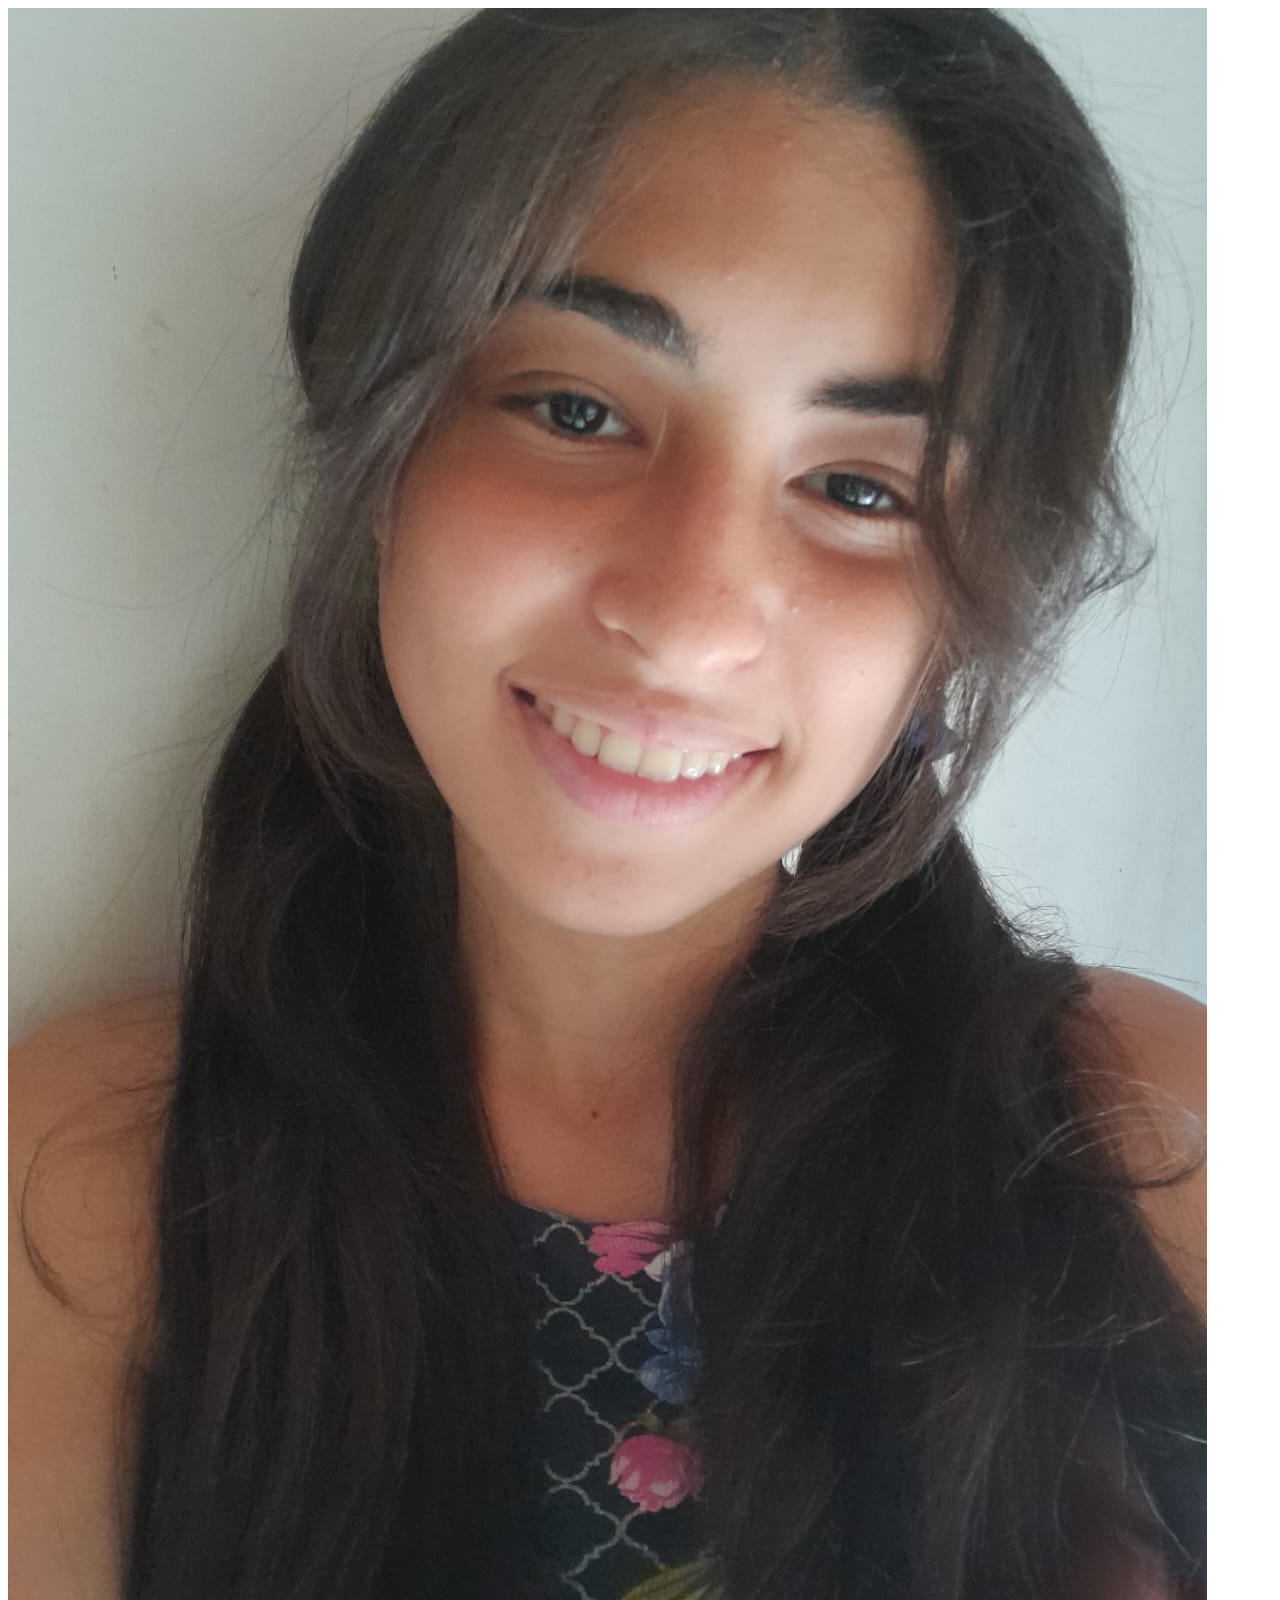
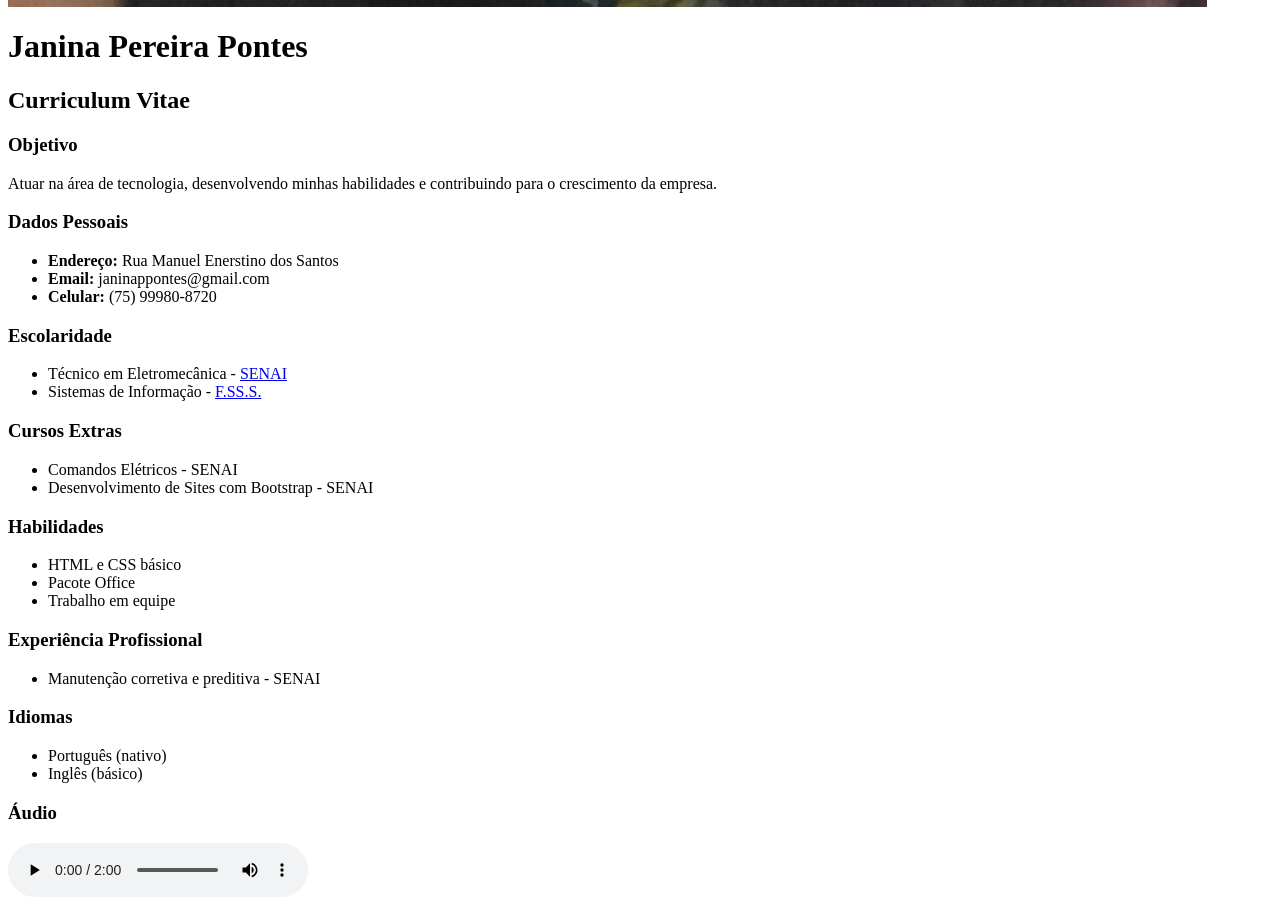
==== index.html @ e2a33e9a "Update index.html" ====
<body>

<div class="container">

    <header>
        <img src="Janina/c.jpg" alt="Foto de Janina">
        <h1>Janina Pereira Pontes</h1>
        <h2>Curriculum Vitae</h2>
    </header>

    <section>
        <h3>Objetivo</h3>
        <p>Atuar na área de tecnologia, desenvolvendo minhas habilidades e contribuindo para o crescimento da empresa.</p>
    </section>

    <section>
        <h3>Dados Pessoais</h3>
        <ul>
            <li><strong>Endereço:</strong> Rua Manuel Enerstino dos Santos</li>
            <li><strong>Email:</strong> janinappontes@gmail.com</li>
            <li><strong>Celular:</strong> (75) 99980-8720</li>
        </ul>
    </section>

    <section>
        <h3>Escolaridade</h3>
        <ul>
            <li>Técnico em Eletromecânica - <a href="https://www.tecnicosenai.com.br/">SENAI</a></li>
            <li>Sistemas de Informação - <a href="https://fsssacramento.br/">F.SS.S.</a></li>
        </ul>
    </section>

    <section>
        <h3>Cursos Extras</h3>
        <ul>
            <li>Comandos Elétricos - SENAI</li>
            <li>Desenvolvimento de Sites com Bootstrap - SENAI</li>
        </ul>
    </section>

    <section>
        <h3>Habilidades</h3>
        <ul>
            <li>HTML e CSS básico</li>
            <li>Pacote Office</li>
            <li>Trabalho em equipe</li>
        </ul>
    </section>

    <section>
        <h3>Experiência Profissional</h3>
        <ul>
            <li>Manutenção corretiva e preditiva - SENAI</li>
        </ul>
    </section>

    <section>
        <h3>Idiomas</h3>
        <ul>
            <li>Português (nativo)</li>
            <li>Inglês (básico)</li>
        </ul>
    </section>

    <section>
        <h3>Áudio</h3>
        <audio controls>
            <source src="Janina/B.mp3" type="audio/mpeg">
        </audio>
    </section>

</div>

</body>
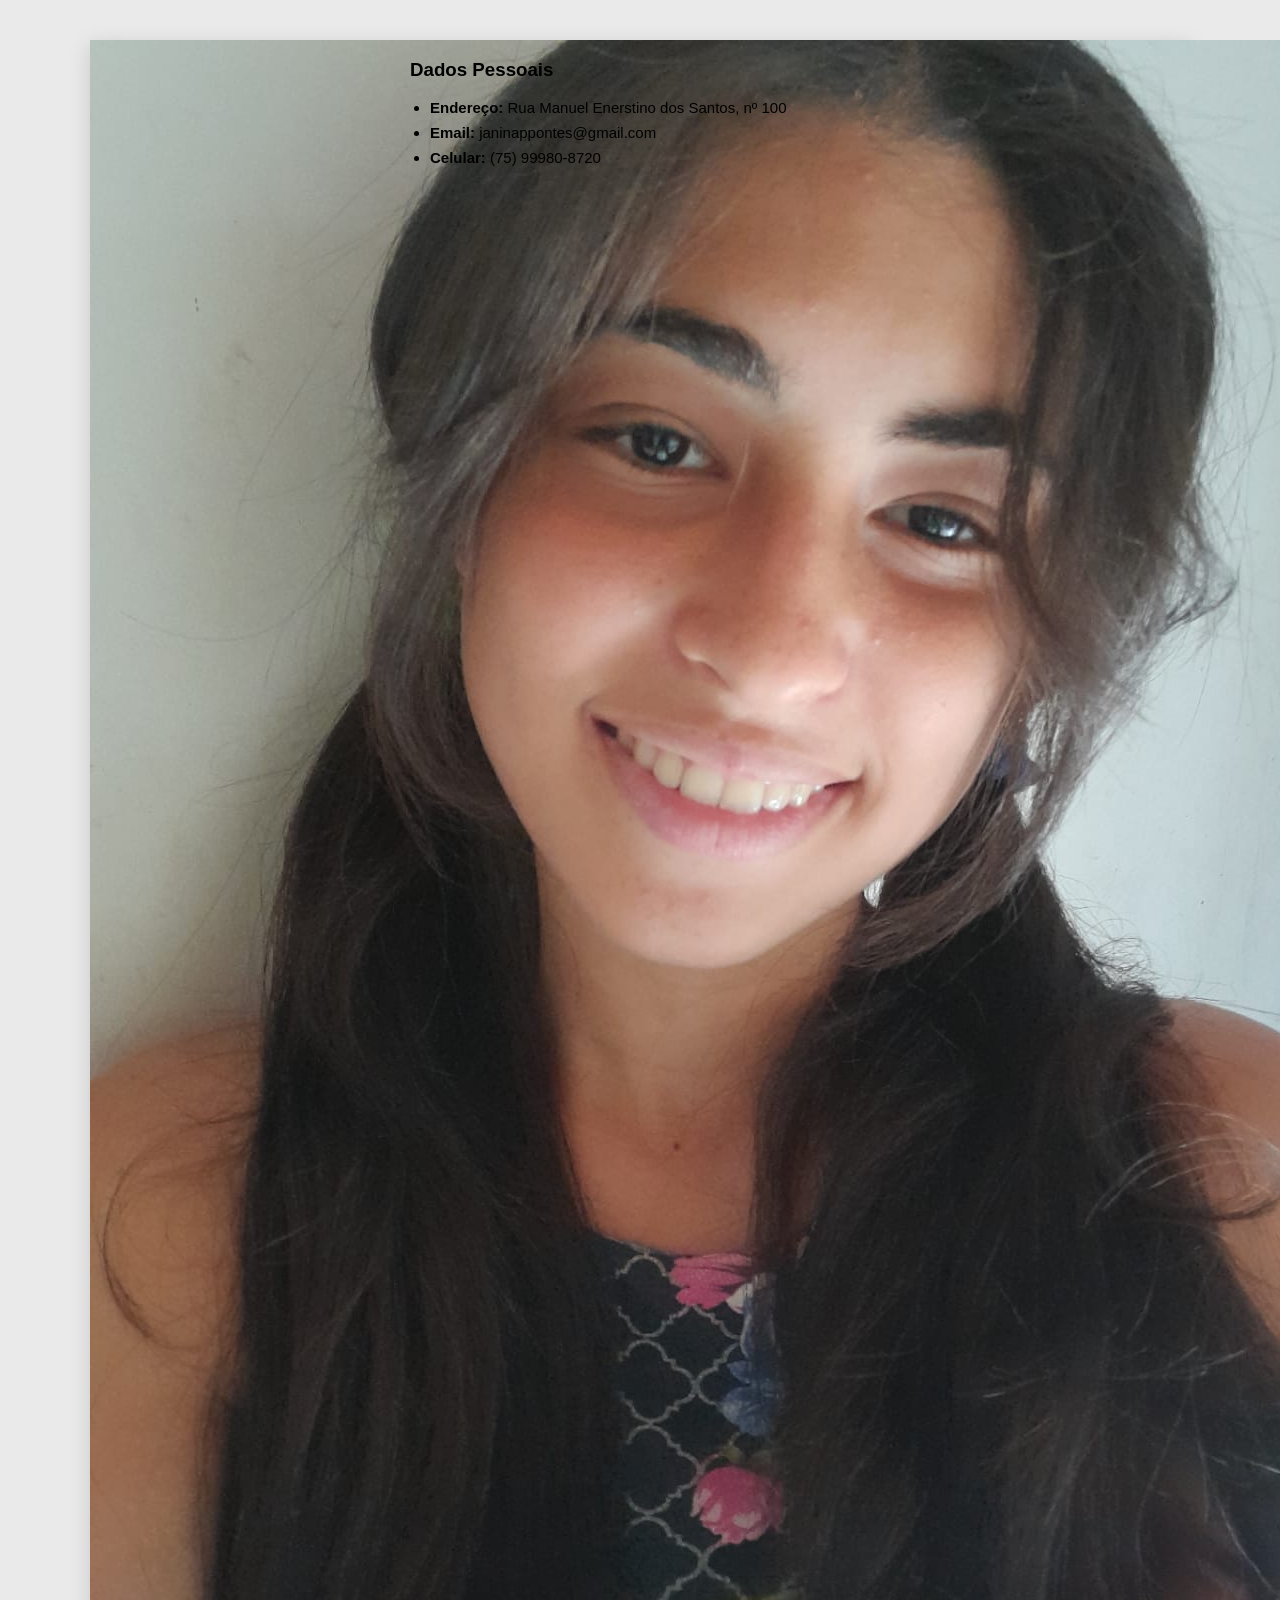
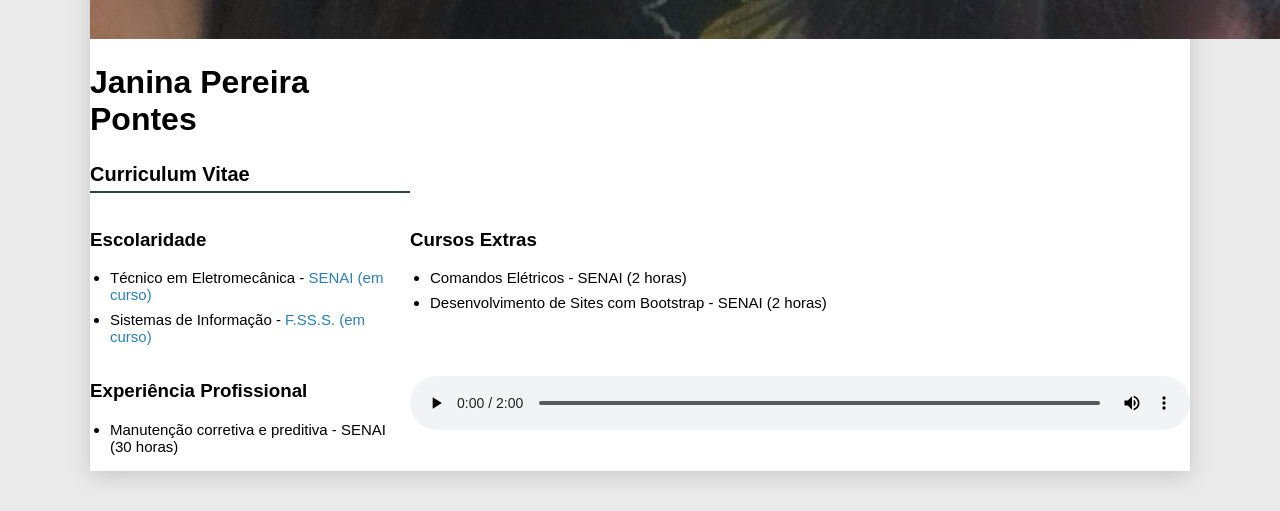
==== commit c43ccc02: "Update index.html" ====
--- a/index.html
+++ b/index.html
@@ -1,74 +1 @@
-<body>
-
-<div class="container">
-
-    <header>
-        <img src="Janina/c.jpg" alt="Foto de Janina">
-        <h1>Janina Pereira Pontes</h1>
-        <h2>Curriculum Vitae</h2>
-    </header>
-
-    <section>
-        <h3>Objetivo</h3>
-        <p>Atuar na área de tecnologia, desenvolvendo minhas habilidades e contribuindo para o crescimento da empresa.</p>
-    </section>
-
-    <section>
-        <h3>Dados Pessoais</h3>
-        <ul>
-            <li><strong>Endereço:</strong> Rua Manuel Enerstino dos Santos</li>
-            <li><strong>Email:</strong> janinappontes@gmail.com</li>
-            <li><strong>Celular:</strong> (75) 99980-8720</li>
-        </ul>
-    </section>
-
-    <section>
-        <h3>Escolaridade</h3>
-        <ul>
-            <li>Técnico em Eletromecânica - <a href="https://www.tecnicosenai.com.br/">SENAI</a></li>
-            <li>Sistemas de Informação - <a href="https://fsssacramento.br/">F.SS.S.</a></li>
-        </ul>
-    </section>
-
-    <section>
-        <h3>Cursos Extras</h3>
-        <ul>
-            <li>Comandos Elétricos - SENAI</li>
-            <li>Desenvolvimento de Sites com Bootstrap - SENAI</li>
-        </ul>
-    </section>
-
-    <section>
-        <h3>Habilidades</h3>
-        <ul>
-            <li>HTML e CSS básico</li>
-            <li>Pacote Office</li>
-            <li>Trabalho em equipe</li>
-        </ul>
-    </section>
-
-    <section>
-        <h3>Experiência Profissional</h3>
-        <ul>
-            <li>Manutenção corretiva e preditiva - SENAI</li>
-        </ul>
-    </section>
-
-    <section>
-        <h3>Idiomas</h3>
-        <ul>
-            <li>Português (nativo)</li>
-            <li>Inglês (básico)</li>
-        </ul>
-    </section>
-
-    <section>
-        <h3>Áudio</h3>
-        <audio controls>
-            <source src="Janina/B.mp3" type="audio/mpeg">
-        </audio>
-    </section>
-
-</div>
-
-</body>
+<!DOCTYPE html> <html lang="pt-BR"> <head> <meta charset="UTF-8"> <meta name="viewport" content="width=device-width, initial-scale=1.0"> <title>Currículo de Janina</title> <link rel="stylesheet" href="style.css"> </head> <body> <div class="container"> <header> <img src="Janina/c.jpg" alt="Foto de Janina"> <h1>Janina Pereira Pontes</h1> <h2>Curriculum Vitae</h2> </header> <section> <h3>Dados Pessoais</h3> <ul> <li><strong>Endereço:</strong> Rua Manuel Enerstino dos Santos, nº 100</li> <li><strong>Email:</strong> janinappontes@gmail.com</li> <li><strong>Celular:</strong> (75) 99980-8720</li> </ul> </section> <section> <h3>Escolaridade</h3> <ul> <li>Técnico em Eletromecânica - <a href="https://www.tecnicosenai.com.br/">SENAI (em curso)</a></li> <li>Sistemas de Informação - <a href="https://fsssacramento.br/">F.SS.S. (em curso)</a></li> </ul> </section> <section> <h3>Cursos Extras</h3> <ul> <li>Comandos Elétricos - SENAI (2 horas)</li> <li>Desenvolvimento de Sites com Bootstrap - SENAI (2 horas)</li> </ul> </section> <section> <h3>Experiência Profissional</h3> <ul> <li>Manutenção corretiva e preditiva - SENAI (30 horas)</li> </ul> </section> <audio controls loop> <source src="Janina/B.mp3" type="audio/mpeg"> </audio> </div> </body> </html>
--- a/style.css
+++ b/style.css
@@ -0,0 +1,66 @@
+body {
+    margin: 0;
+    font-family: Arial, sans-serif;
+    background: #eaeaea;
+}
+.container {
+    max-width: 1100px;
+    margin: 40px auto;
+    background: #fff;
+    display: grid;
+    grid-template-columns: 320px 1fr;
+    box-shadow: 0 5px 20px rgba(0,0,0,0.15);
+}
+.sidebar {
+    background: #2c3e50;
+    color: #fff;
+    padding: 30px 20px;
+    text-align: center;
+}
+.sidebar img {
+    width: 140px;
+    height: 140px;
+    object-fit: cover;
+    margin-bottom: 15px;
+}
+.sidebar h1 {
+    font-size: 20px;
+    margin-bottom: 15px;
+}
+.sidebar p {
+    font-size: 14px;
+    margin: 8px 0;
+}
+.content {
+    padding: 30px;
+}
+h2 {
+    font-size: 20px;
+    border-bottom: 2px solid #2c3e50;
+    padding-bottom: 5px;
+    margin-top: 25px;
+}
+ul {
+    padding-left: 20px;
+}
+
+li {
+    margin-bottom: 8px;
+    font-size: 15px;
+}
+a {
+    color: #2980b9;
+    text-decoration: none;
+}
+audio {
+    margin-top: 15px;
+    width: 100%;
+}
+@media (max-width: 768px) {
+    .container {
+        grid-template-columns: 1fr;
+    }
+    .sidebar {
+        text-align: center;
+    }
+}
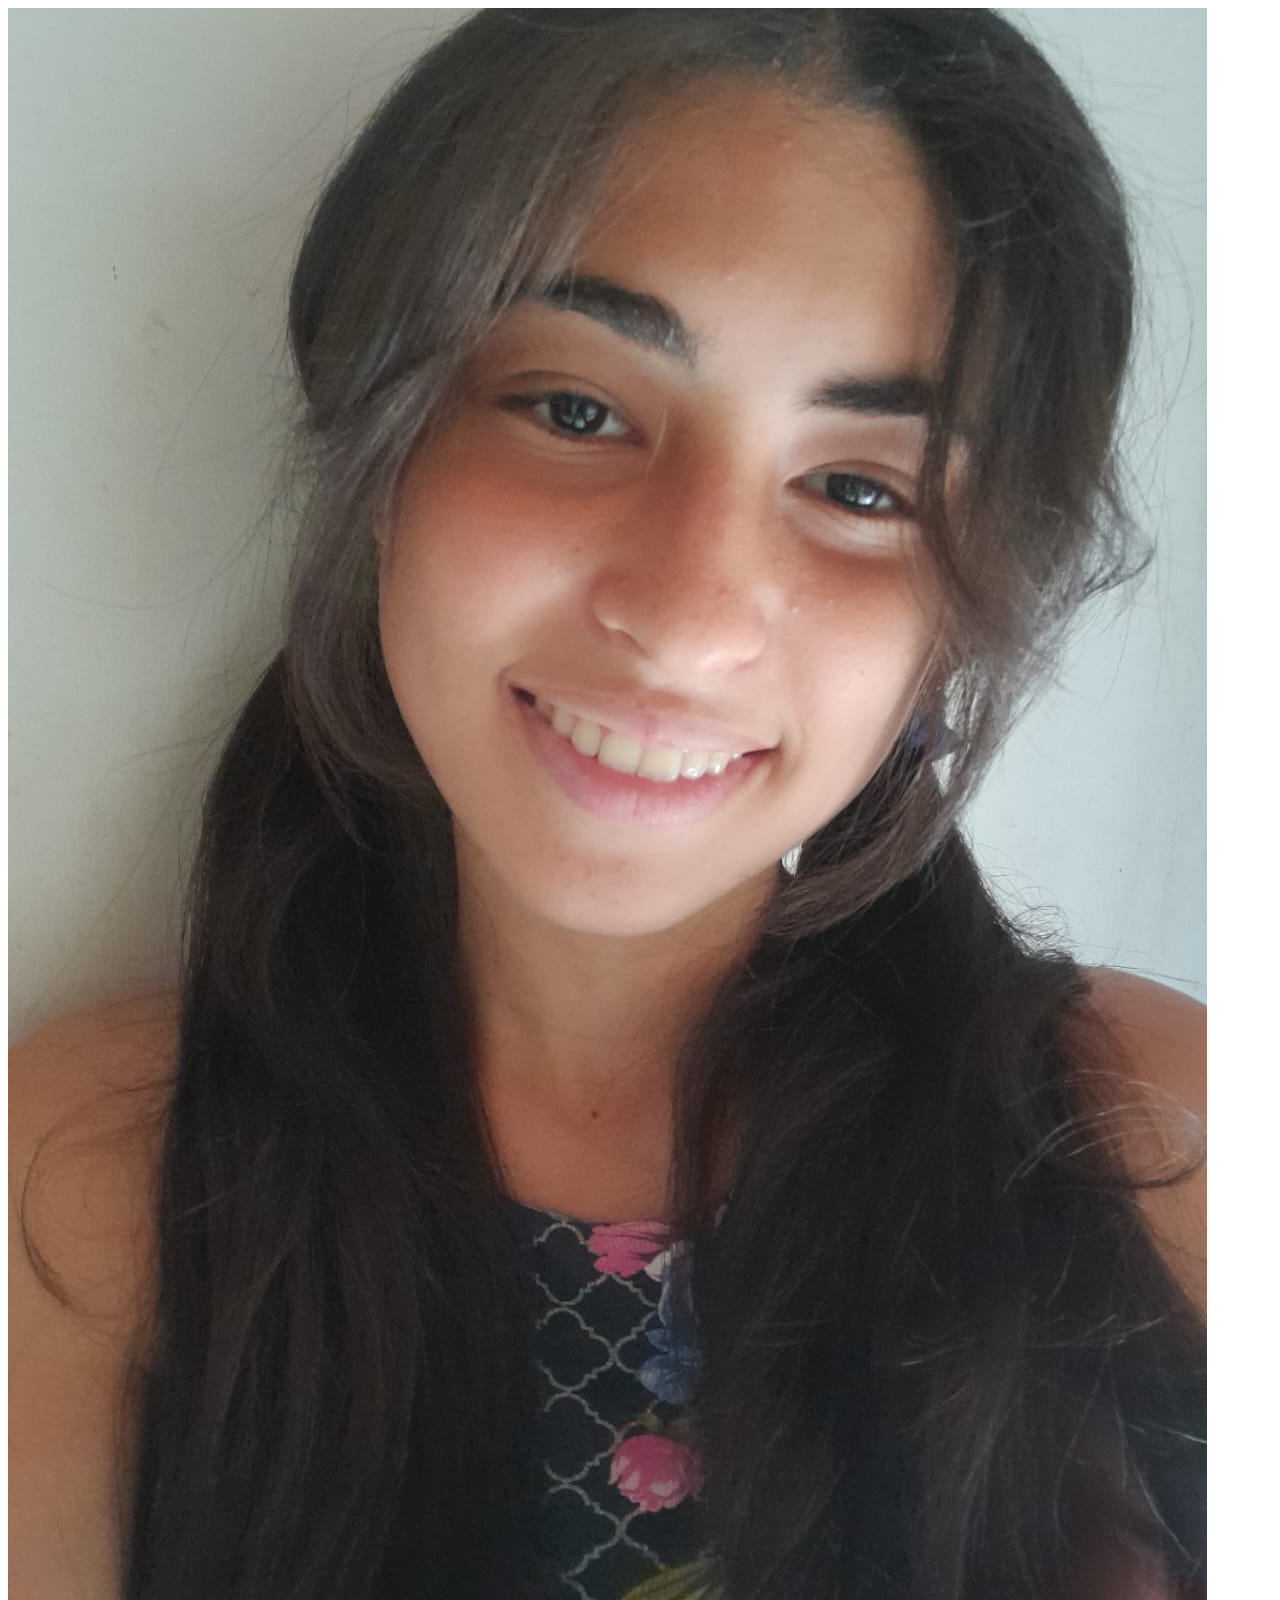
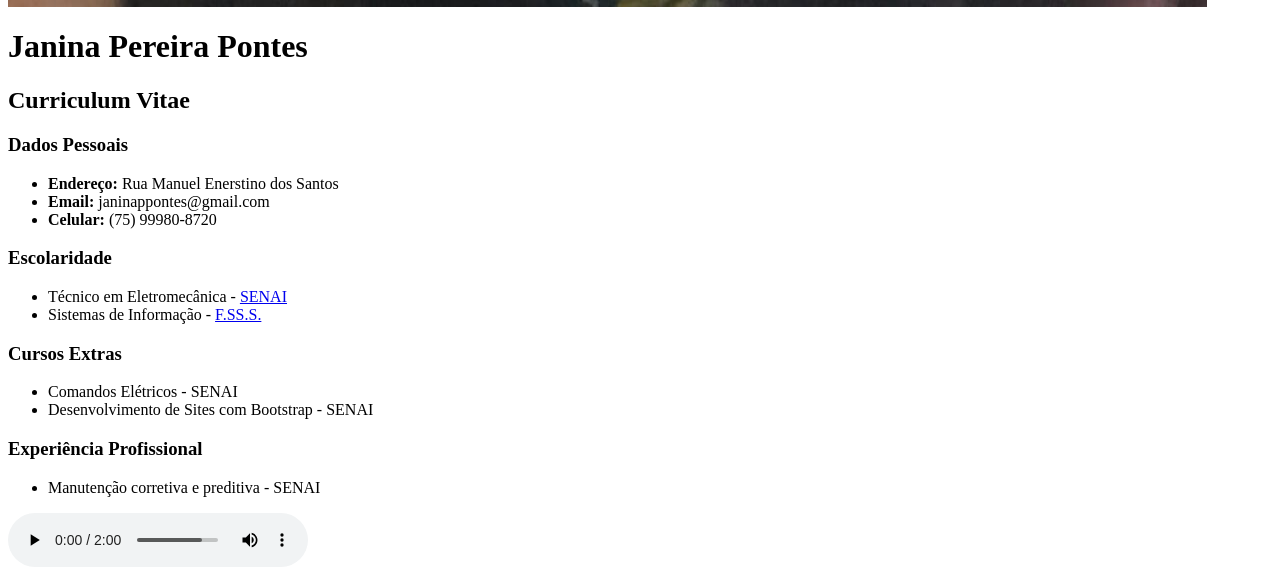
==== commit c20c347a: "Update index.html" ====
--- a/index.html
+++ b/index.html
@@ -1 +1,49 @@
-<!DOCTYPE html> <html lang="pt-BR"> <head> <meta charset="UTF-8"> <meta name="viewport" content="width=device-width, initial-scale=1.0"> <title>Currículo de Janina</title> <link rel="stylesheet" href="style.css"> </head> <body> <div class="container"> <header> <img src="Janina/c.jpg" alt="Foto de Janina"> <h1>Janina Pereira Pontes</h1> <h2>Curriculum Vitae</h2> </header> <section> <h3>Dados Pessoais</h3> <ul> <li><strong>Endereço:</strong> Rua Manuel Enerstino dos Santos, nº 100</li> <li><strong>Email:</strong> janinappontes@gmail.com</li> <li><strong>Celular:</strong> (75) 99980-8720</li> </ul> </section> <section> <h3>Escolaridade</h3> <ul> <li>Técnico em Eletromecânica - <a href="https://www.tecnicosenai.com.br/">SENAI (em curso)</a></li> <li>Sistemas de Informação - <a href="https://fsssacramento.br/">F.SS.S. (em curso)</a></li> </ul> </section> <section> <h3>Cursos Extras</h3> <ul> <li>Comandos Elétricos - SENAI (2 horas)</li> <li>Desenvolvimento de Sites com Bootstrap - SENAI (2 horas)</li> </ul> </section> <section> <h3>Experiência Profissional</h3> <ul> <li>Manutenção corretiva e preditiva - SENAI (30 horas)</li> </ul> </section> <audio controls loop> <source src="Janina/B.mp3" type="audio/mpeg"> </audio> </div> </body> </html>
+<body>
+
+<div class="container">
+
+    <header>
+        <img src="Janina/c.jpg" alt="Foto de Janina">
+        <h1>Janina Pereira Pontes</h1>
+        <h2>Curriculum Vitae</h2>
+    </header>
+
+    <section>
+        <h3>Dados Pessoais</h3>
+        <ul>
+            <li><strong>Endereço:</strong> Rua Manuel Enerstino dos Santos</li>
+            <li><strong>Email:</strong> janinappontes@gmail.com</li>
+            <li><strong>Celular:</strong> (75) 99980-8720</li>
+        </ul>
+    </section>
+
+    <section>
+        <h3>Escolaridade</h3>
+        <ul>
+            <li>Técnico em Eletromecânica - <a href="https://www.tecnicosenai.com.br/">SENAI</a></li>
+            <li>Sistemas de Informação - <a href="https://fsssacramento.br/">F.SS.S.</a></li>
+        </ul>
+    </section>
+
+    <section>
+        <h3>Cursos Extras</h3>
+        <ul>
+            <li>Comandos Elétricos - SENAI</li>
+            <li>Desenvolvimento de Sites com Bootstrap - SENAI</li>
+        </ul>
+    </section>
+
+    <section>
+        <h3>Experiência Profissional</h3>
+        <ul>
+            <li>Manutenção corretiva e preditiva - SENAI</li>
+        </ul>
+    </section>
+
+    <audio controls>
+        <source src="Janina/B.mp3" type="audio/mpeg">
+    </audio>
+
+</div>
+
+</body>
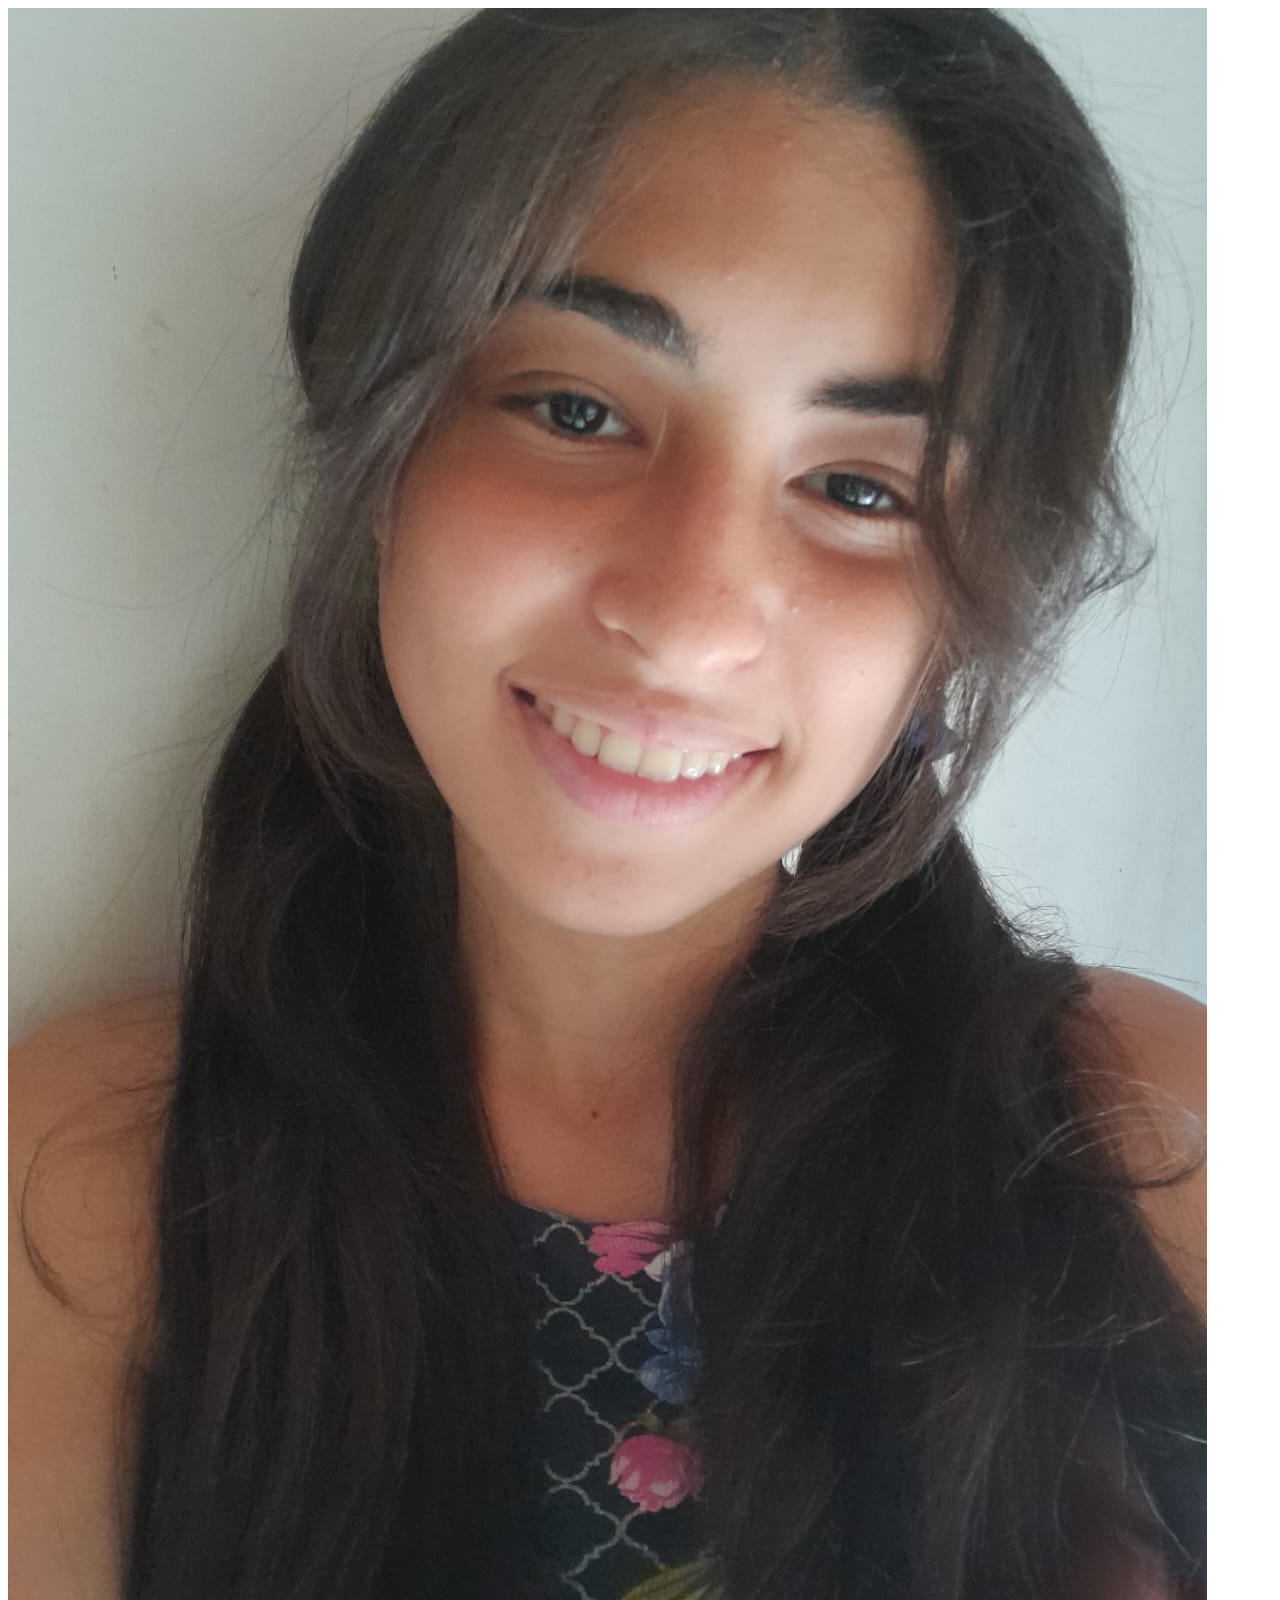
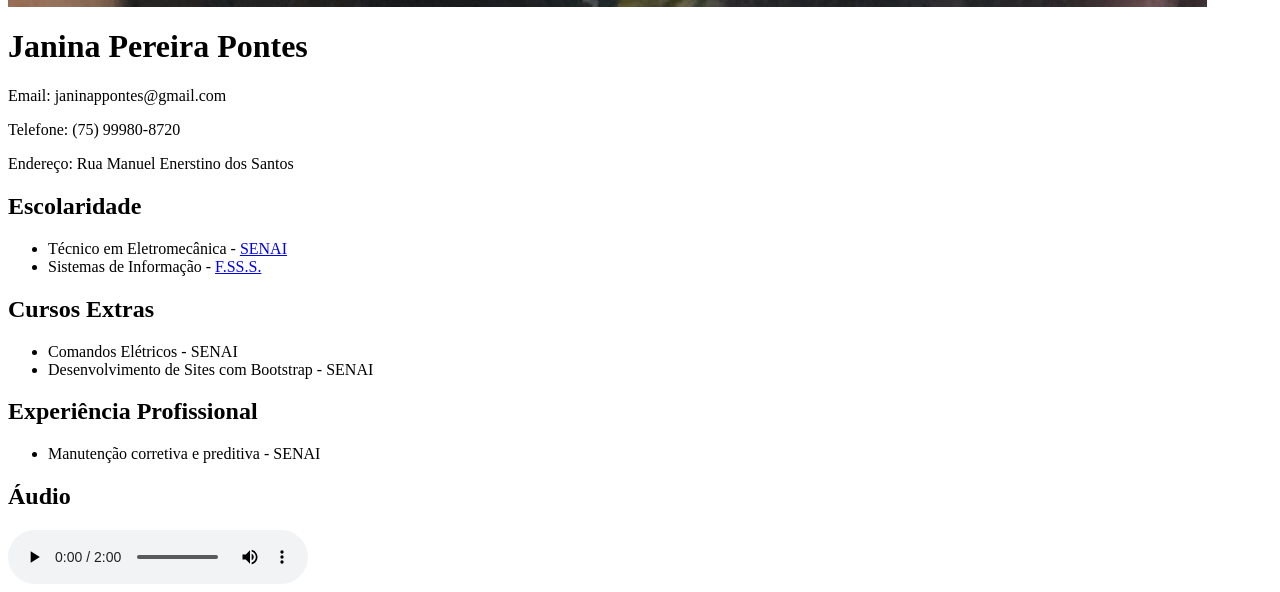
==== commit d0d7340e: "Update index.html" ====
--- a/index.html
+++ b/index.html
@@ -1,48 +1,40 @@
 <body>
 
 <div class="container">
+    <div class="sidebar">
+        <img src="Janina/c.jpg" alt="Foto de Janina">
 
-    <header>
-        <img src="Janina/c.jpg" alt="Foto de Janina">
         <h1>Janina Pereira Pontes</h1>
-        <h2>Curriculum Vitae</h2>
-    </header>
+        <p>Email: janinappontes@gmail.com</p>
+        <p>Telefone: (75) 99980-8720</p>
+        <p>Endereço: Rua Manuel Enerstino dos Santos</p>
+    </div>
 
-    <section>
-        <h3>Dados Pessoais</h3>
+    <div class="content">
+
+        <h2>Escolaridade</h2>
         <ul>
-            <li><strong>Endereço:</strong> Rua Manuel Enerstino dos Santos</li>
-            <li><strong>Email:</strong> janinappontes@gmail.com</li>
-            <li><strong>Celular:</strong> (75) 99980-8720</li>
+            <li>Técnico em Eletromecânica - <a href="#">SENAI</a></li>
+            <li>Sistemas de Informação - <a href="#">F.SS.S.</a></li>
         </ul>
-    </section>
 
-    <section>
-        <h3>Escolaridade</h3>
-        <ul>
-            <li>Técnico em Eletromecânica - <a href="https://www.tecnicosenai.com.br/">SENAI</a></li>
-            <li>Sistemas de Informação - <a href="https://fsssacramento.br/">F.SS.S.</a></li>
-        </ul>
-    </section>
-
-    <section>
-        <h3>Cursos Extras</h3>
+        <h2>Cursos Extras</h2>
         <ul>
             <li>Comandos Elétricos - SENAI</li>
             <li>Desenvolvimento de Sites com Bootstrap - SENAI</li>
         </ul>
-    </section>
 
-    <section>
-        <h3>Experiência Profissional</h3>
+        <h2>Experiência Profissional</h2>
         <ul>
             <li>Manutenção corretiva e preditiva - SENAI</li>
         </ul>
-    </section>
 
-    <audio controls>
-        <source src="Janina/B.mp3" type="audio/mpeg">
-    </audio>
+        <h2>Áudio</h2>
+        <audio controls>
+            <source src="Janina/B.mp3" type="audio/mpeg">
+        </audio>
+
+    </div>
 
 </div>
 
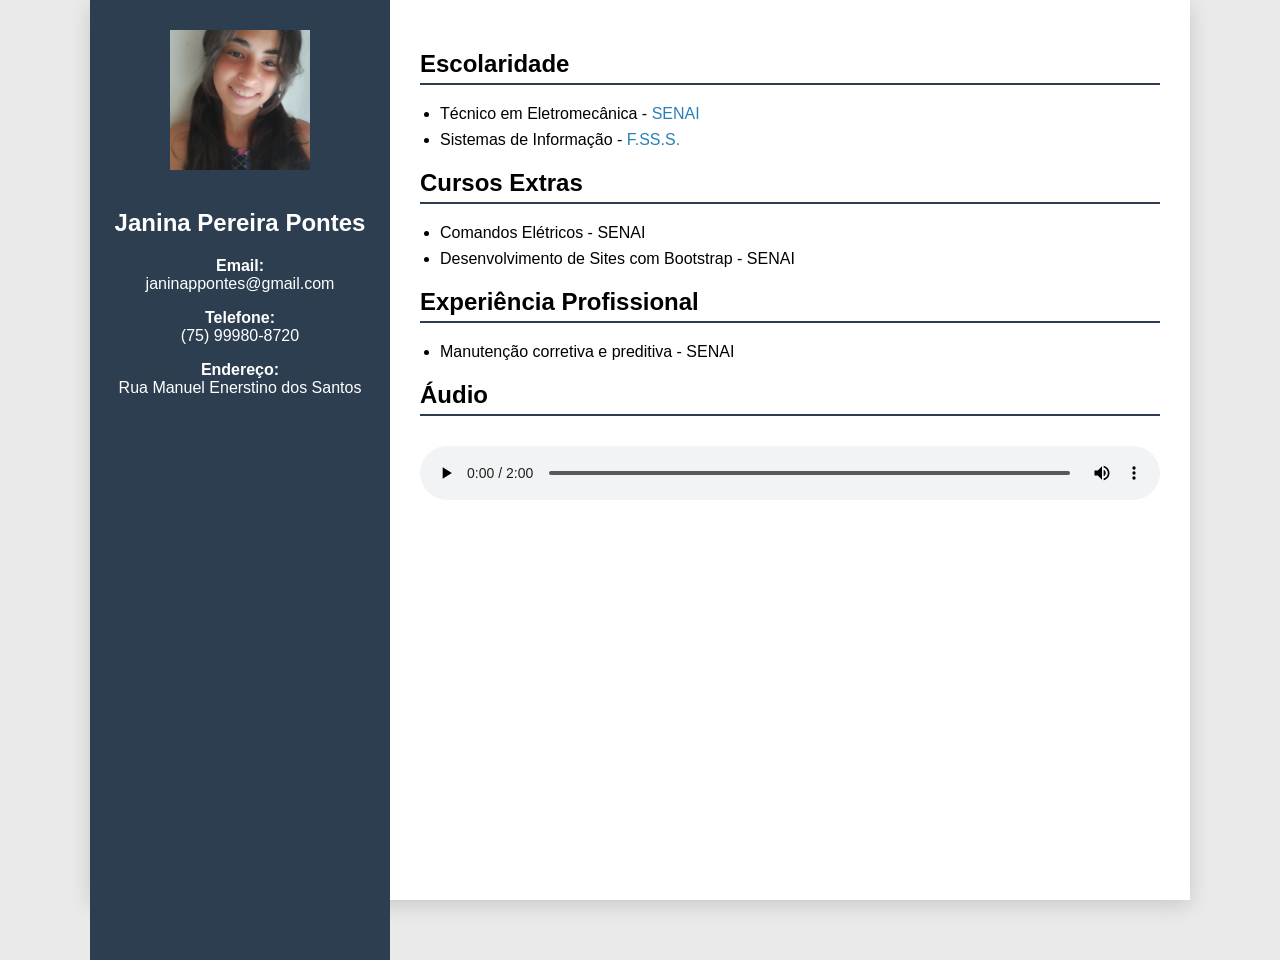
==== commit 19de3b51: "Update index.html" ====
--- a/index.html
+++ b/index.html
@@ -1,41 +1,65 @@
+<!DOCTYPE html>
+<html lang="pt-BR">
+<head>
+    <meta charset="UTF-8">
+    <meta name="viewport" content="width=device-width, initial-scale=1.0">
+    <title>Currículo de Janina</title>
+
+    <link rel="stylesheet" href="style.css">
+</head>
+
 <body>
 
 <div class="container">
-    <div class="sidebar">
+
+    <!-- LADO ESQUERDO -->
+    <aside class="sidebar">
         <img src="Janina/c.jpg" alt="Foto de Janina">
 
         <h1>Janina Pereira Pontes</h1>
-        <p>Email: janinappontes@gmail.com</p>
-        <p>Telefone: (75) 99980-8720</p>
-        <p>Endereço: Rua Manuel Enerstino dos Santos</p>
-    </div>
 
-    <div class="content">
+        <p><strong>Email:</strong><br> janinappontes@gmail.com</p>
+        <p><strong>Telefone:</strong><br> (75) 99980-8720</p>
+        <p><strong>Endereço:</strong><br> Rua Manuel Enerstino dos Santos</p>
+    </aside>
 
-        <h2>Escolaridade</h2>
-        <ul>
-            <li>Técnico em Eletromecânica - <a href="#">SENAI</a></li>
-            <li>Sistemas de Informação - <a href="#">F.SS.S.</a></li>
-        </ul>
+    <!-- LADO DIREITO -->
+    <main class="content">
 
-        <h2>Cursos Extras</h2>
-        <ul>
-            <li>Comandos Elétricos - SENAI</li>
-            <li>Desenvolvimento de Sites com Bootstrap - SENAI</li>
-        </ul>
+        <section>
+            <h2>Escolaridade</h2>
+            <ul>
+                <li>Técnico em Eletromecânica - <a href="https://www.tecnicosenai.com.br/">SENAI</a></li>
+                <li>Sistemas de Informação - <a href="https://fsssacramento.br/">F.SS.S.</a></li>
+            </ul>
+        </section>
 
-        <h2>Experiência Profissional</h2>
-        <ul>
-            <li>Manutenção corretiva e preditiva - SENAI</li>
-        </ul>
+        <section>
+            <h2>Cursos Extras</h2>
+            <ul>
+                <li>Comandos Elétricos - SENAI</li>
+                <li>Desenvolvimento de Sites com Bootstrap - SENAI</li>
+            </ul>
+        </section>
 
-        <h2>Áudio</h2>
-        <audio controls>
-            <source src="Janina/B.mp3" type="audio/mpeg">
-        </audio>
+        <section>
+            <h2>Experiência Profissional</h2>
+            <ul>
+                <li>Manutenção corretiva e preditiva - SENAI</li>
+            </ul>
+        </section>
 
-    </div>
+        <section>
+            <h2>Áudio</h2>
+            <audio controls>
+                <source src="Janina/B.mp3" type="audio/mpeg">
+                Seu navegador não suporta áudio.
+            </audio>
+        </section>
+
+    </main>
 
 </div>
 
 </body>
+</html>
--- a/style.css
+++ b/style.css
@@ -0,0 +1,66 @@
+html, body {
+    height: 100%;
+}
+
+body {
+    margin: 0;
+    font-family: Arial, sans-serif;
+    background: #eaeaea;
+    display: flex;
+    justify-content: center;
+    align-items: center;
+}
+
+.container {
+    max-width: 1100px;
+    width: 100%;
+    min-height: 100vh;
+    display: grid;
+    grid-template-columns: 300px 1fr;
+    background: #fff;
+    box-shadow: 0 5px 20px rgba(0,0,0,0.15);
+}
+.sidebar {
+    background: #2c3e50;
+    color: #fff;
+    padding: 30px 20px;
+    text-align: center;
+    min-height: 100%;
+}
+.sidebar img {
+    width: 140px;
+    height: 140px;
+    object-fit: cover;
+    margin-bottom: 15px;
+}
+.content {
+    padding: 30px;
+}
+h2 {
+    border-bottom: 2px solid #2c3e50;
+    padding-bottom: 5px;
+    margin-top: 20px;
+}
+ul {
+    padding-left: 20px;
+}
+li {
+    margin-bottom: 8px;
+}
+a {
+    color: #2980b9;
+    text-decoration: none;
+}
+audio {
+    width: 100%;
+    margin-top: 10px;
+}
+@media (max-width: 768px) {
+    body {
+        align-items: flex-start;
+    }
+    .container {
+        grid-template-columns: 1fr;
+        min-height: auto;
+    }
+}
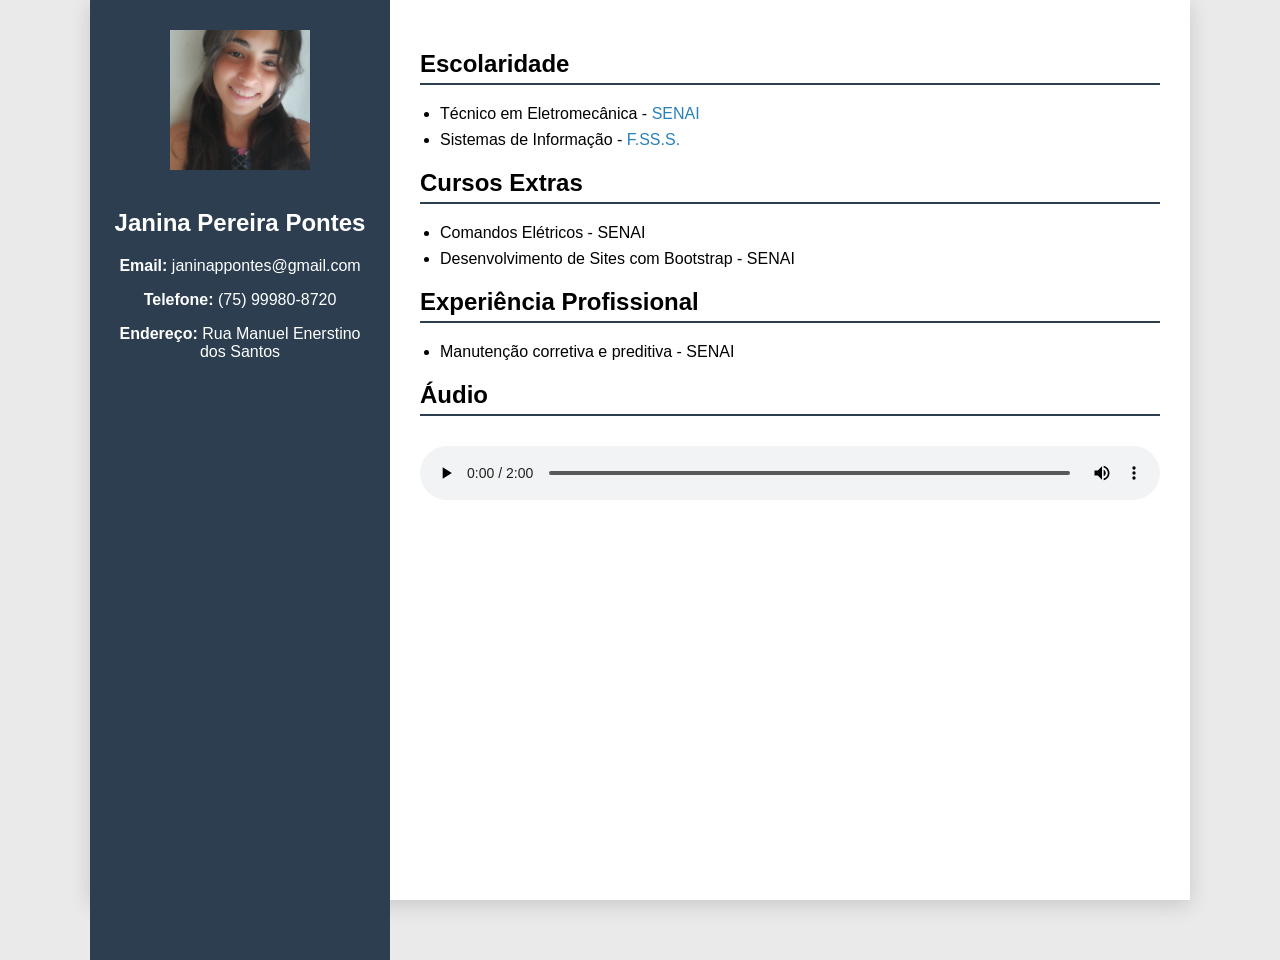
==== commit 7170b8ef: "Update index.html" ====
--- a/index.html
+++ b/index.html
@@ -12,18 +12,18 @@
 
 <div class="container">
 
-    <!-- LADO ESQUERDO -->
+    <!-- LATERAL -->
     <aside class="sidebar">
         <img src="Janina/c.jpg" alt="Foto de Janina">
 
         <h1>Janina Pereira Pontes</h1>
 
-        <p><strong>Email:</strong><br> janinappontes@gmail.com</p>
-        <p><strong>Telefone:</strong><br> (75) 99980-8720</p>
-        <p><strong>Endereço:</strong><br> Rua Manuel Enerstino dos Santos</p>
+        <p><strong>Email:</strong> janinappontes@gmail.com</p>
+        <p><strong>Telefone:</strong> (75) 99980-8720</p>
+        <p><strong>Endereço:</strong> Rua Manuel Enerstino dos Santos</p>
     </aside>
 
-    <!-- LADO DIREITO -->
+    <!-- CONTEÚDO -->
     <main class="content">
 
         <section>
@@ -53,7 +53,6 @@
             <h2>Áudio</h2>
             <audio controls>
                 <source src="Janina/B.mp3" type="audio/mpeg">
-                Seu navegador não suporta áudio.
             </audio>
         </section>
 
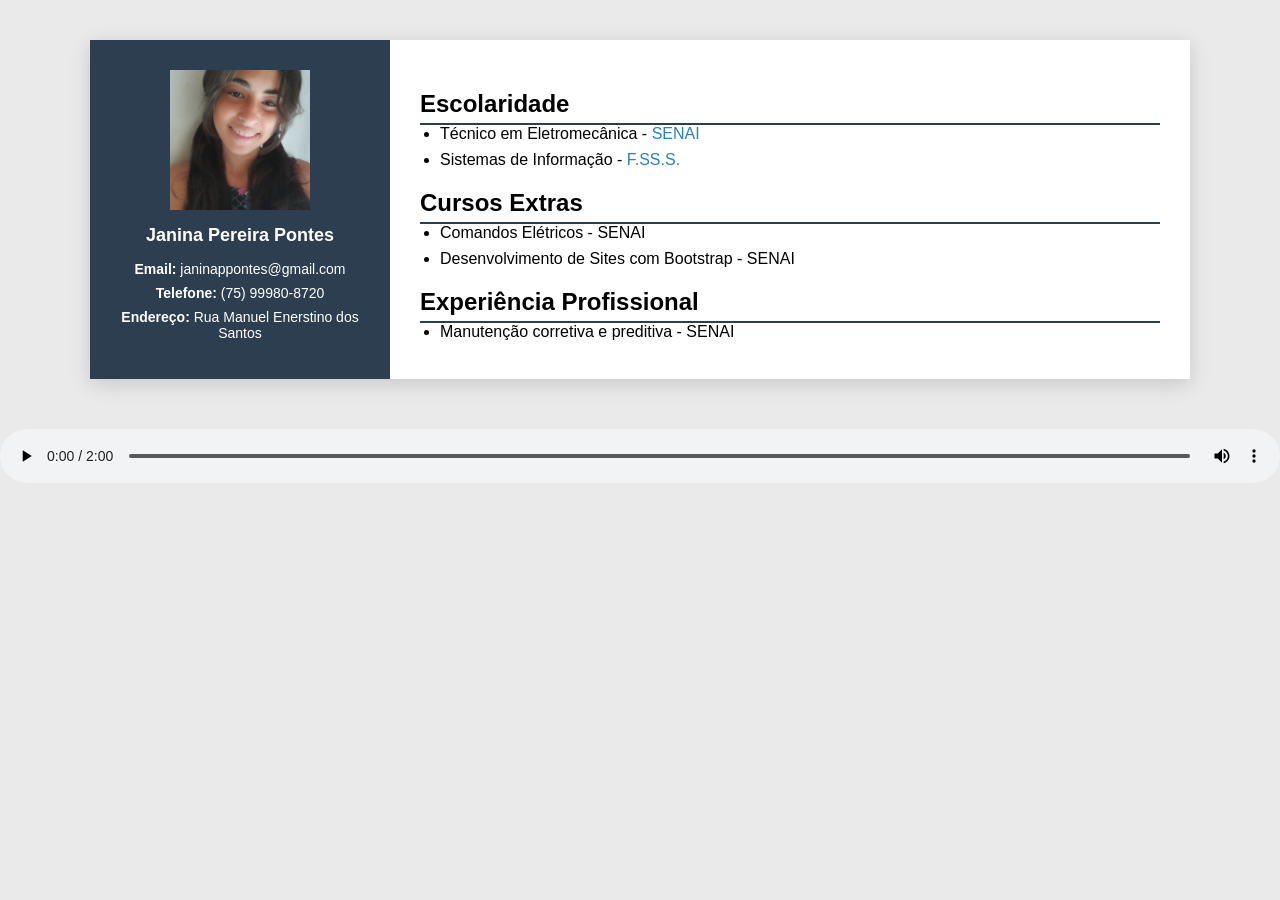
==== commit 4d91bd73: "Update index.html" ====
--- a/index.html
+++ b/index.html
@@ -12,7 +12,6 @@
 
 <div class="container">
 
-    <!-- LATERAL -->
     <aside class="sidebar">
         <img src="Janina/c.jpg" alt="Foto de Janina">
 
@@ -23,7 +22,6 @@
         <p><strong>Endereço:</strong> Rua Manuel Enerstino dos Santos</p>
     </aside>
 
-    <!-- CONTEÚDO -->
     <main class="content">
 
         <section>
@@ -49,16 +47,15 @@
             </ul>
         </section>
 
-        <section>
-            <h2>Áudio</h2>
-            <audio controls>
-                <source src="Janina/B.mp3" type="audio/mpeg">
-            </audio>
-        </section>
-
     </main>
 
 </div>
 
+<div class="audio-player">
+    <audio controls>
+        <source src="Janina/B.mp3" type="audio/mpeg">
+    </audio>
+</div>
+
 </body>
 </html>
--- a/style.css
+++ b/style.css
@@ -1,66 +1,85 @@
-html, body {
-    height: 100%;
+
+* {
+    margin: 0;
+    padding: 0;
+    box-sizing: border-box;
 }
 
 body {
-    margin: 0;
     font-family: Arial, sans-serif;
     background: #eaeaea;
-    display: flex;
-    justify-content: center;
-    align-items: center;
 }
 
 .container {
     max-width: 1100px;
-    width: 100%;
-    min-height: 100vh;
+    margin: 40px auto;
     display: grid;
     grid-template-columns: 300px 1fr;
     background: #fff;
     box-shadow: 0 5px 20px rgba(0,0,0,0.15);
 }
+
 .sidebar {
     background: #2c3e50;
     color: #fff;
     padding: 30px 20px;
     text-align: center;
-    min-height: 100%;
 }
+
 .sidebar img {
     width: 140px;
     height: 140px;
     object-fit: cover;
+    display: block;
+    margin: 0 auto 15px;
+}
+
+.sidebar h1 {
+    font-size: 18px;
     margin-bottom: 15px;
 }
+
+.sidebar p {
+    font-size: 14px;
+    margin: 8px 0;
+}
+
+/* CONTEÚDO */
 .content {
     padding: 30px;
 }
+
 h2 {
     border-bottom: 2px solid #2c3e50;
     padding-bottom: 5px;
     margin-top: 20px;
 }
+
 ul {
     padding-left: 20px;
 }
+
 li {
     margin-bottom: 8px;
 }
+
 a {
     color: #2980b9;
     text-decoration: none;
 }
+
 audio {
     width: 100%;
     margin-top: 10px;
 }
+
 @media (max-width: 768px) {
-    body {
-        align-items: flex-start;
-    }
     .container {
         grid-template-columns: 1fr;
-        min-height: auto;
+    }
+
+    .sidebar img {
+        width: 100px;
+        height: 100px;
     }
 }
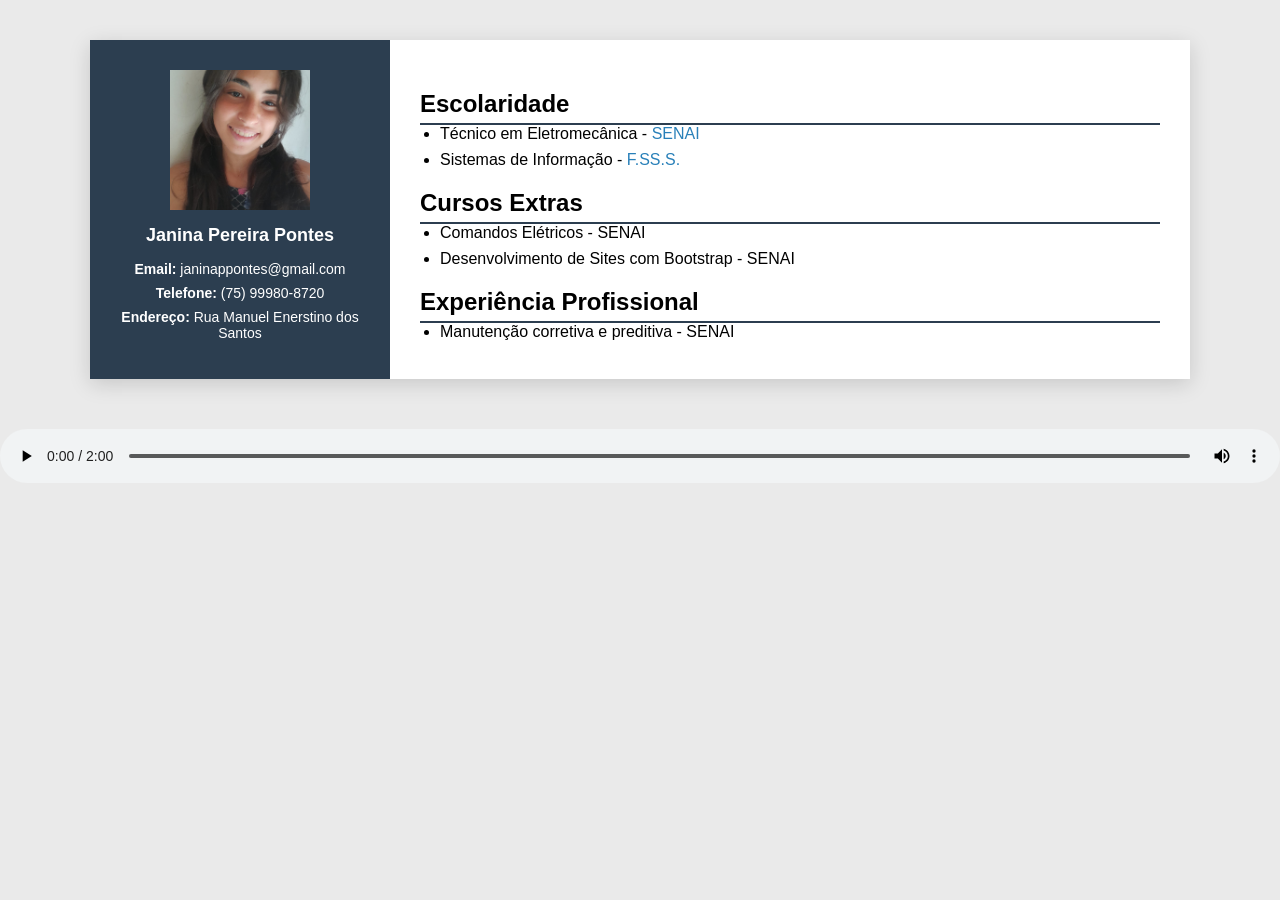
==== commit eac01d4d: "Update index.html" ====
--- a/index.html
+++ b/index.html
@@ -12,6 +12,7 @@
 
 <div class="container">
 
+    <!-- LATERAL -->
     <aside class="sidebar">
         <img src="Janina/c.jpg" alt="Foto de Janina">
 
@@ -22,6 +23,7 @@
         <p><strong>Endereço:</strong> Rua Manuel Enerstino dos Santos</p>
     </aside>
 
+    <!-- CONTEÚDO -->
     <main class="content">
 
         <section>
@@ -51,6 +53,7 @@
 
 </div>
 
+<!-- ÁUDIO CENTRALIZADO EMBAIXO -->
 <div class="audio-player">
     <audio controls>
         <source src="Janina/B.mp3" type="audio/mpeg">
